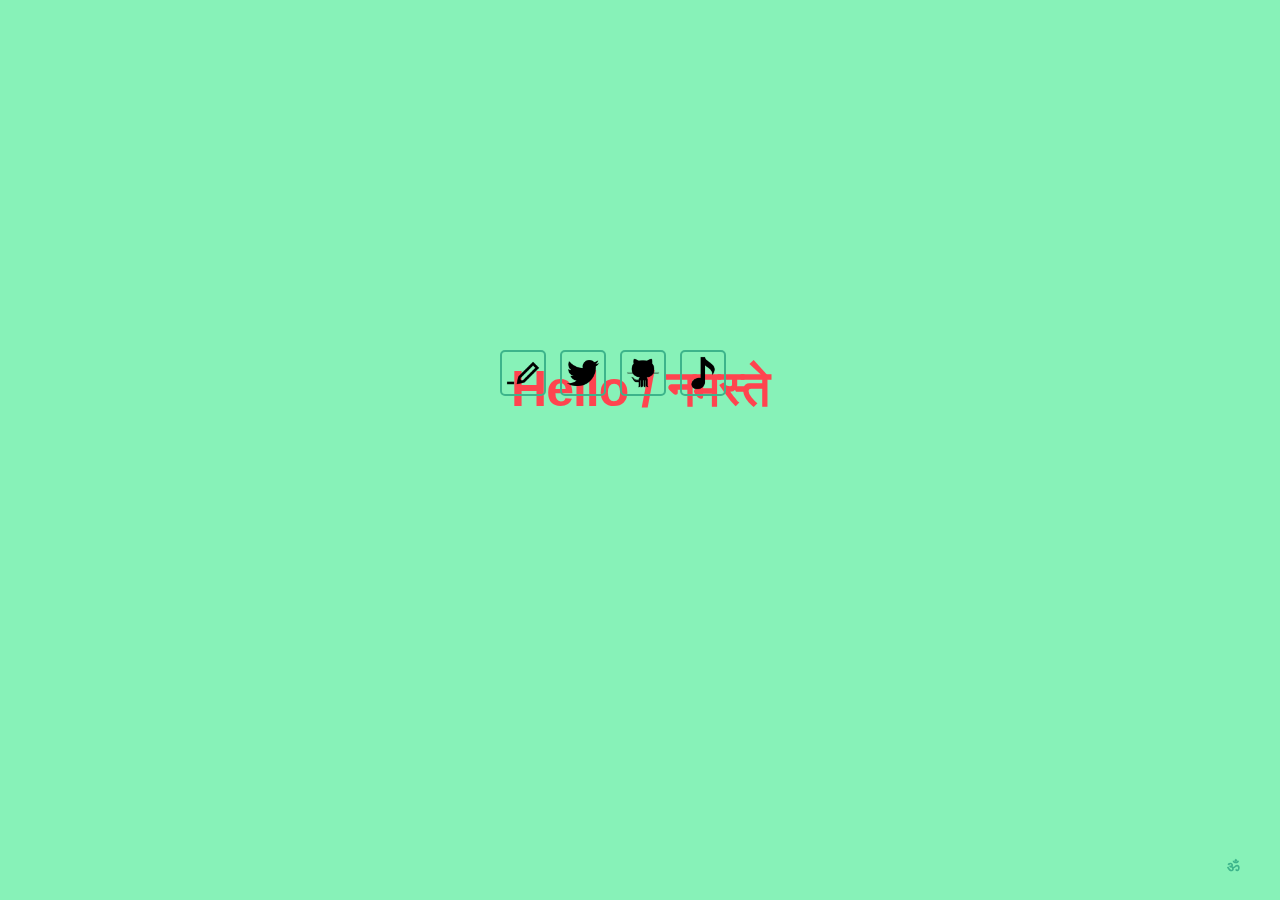
==== index.html @ f8a30839 "Initial commit" ====
<!DOCTYPE html>
<html>
<head>
<meta charset="UTF-8" />
<title>Nishad Trivedi</title>
    	
<meta name="description" content="The space of Nishad Trivedi" />
<meta name="keywords" content="nishad, trivedi, nishad trivedi" />
<meta name="viewport" content="" />

<link type="text/css" rel="stylesheet" href="css/style.css">
<link type="image/ico" rel="shortcut icon" href="img/favicon.ico" />
<link rel="apple-touch-icon" href="img/apple-touch-icon.png" />


<script type="text/javascript" src="jquery.min.js"></script>
<script type="text/javascript" src="hello.js"></script>


<!--[if lt IE 9]>
<script type="text/javascript">window.location = "ie/ie.html";</script>
<![endif]-->

</head>

<body>
<div id="container">
	<div id="hello">Hello / <span id="hello2"> नमस्ते</span></div>  <!-- change word after '/' constantly -->
	<div id="om">&#2384;</div>

<!-- Shouts out to iconmonstr for the icons! -->
	<a id="mail" class="social" href="mailto:nishadt15@gmail.com"></a>
	<a id="twitter" class="social" href="http://twitter.com/nishadtrivedi"></a>
	<a id="github" class="social" href="http://github.com/trivedi"></a>
	<a id="music" class="social" href="http://open.spotify.com/user/nishadt"></a>
</div>
</div>

</body>
</html>
---- css/style.css ----
* {
    margin: 0;
    padding: 0;
    border: 0;
    outline: none;
    text-rendering: optimizeLegibility;
    -webkit-font-smoothing: antialiased;
}

html, body {
    width: 100%;
    height: 100%;
    overflow: hidden;
    font-family: 'Helvetica Neue', Helvetica, sans-serif;
    color: #ff444f;
    font-weight: bold;
    font-size: 15px;
    background: #87f2b8;
}

#container {
    position: absolute;
    width: 100%;
    height: auto;
    left: 50%;
    top: 40%; 
    margin-left: -50%;
}

#hello {
    font-size: 50px;
    font-weight: bold; 
    line-height: normal;
    text-align: center;
    letter-spacing: -1px;
    margin: 0 auto;
    color: #ff444f;
}

#om {
    position: fixed;
    bottom: 25px;
    right: 40px;
    font-size: 15px;
    color: #3db48b;
}

.social {
	position: fixed;
	top: 350px;
	height: 38px;
	width: 42px;	
	padding-top: 4px;
	outline: none;
	text-decoration: none;

	-webkit-border-radius: 5px;
    -moz-border-radius: 5px;
    border-radius: 5px;
    border: 2px solid #3db48b;
    cursor: pointer;

	-webkit-transition: all 0.4s ease;
    -moz-transition: all 0.4s ease;
    -ms-transition: all 0.4s ease;
    -o-transition: all 0.4s ease;
    transition: all 0.4s ease;  
}

#mail {
 
    left: 500px;
    margin-left: 0;
    background: url(../img/mail.png) no-repeat center center;
    background-size: 40px 40px;
}

#twitter {
    left: 550px;
    margin-left: 10px;
    background: url(../img/twitter.png) no-repeat center center;
    background-size: 40px 40px;
}

#github {
    left: 600px;
    margin-left: 20px;
    background: url(../img/github.png) no-repeat center center;
    background-size: 40px 40px;
}

#music {
    left: 650px;
    margin-left: 30px;
    background: url(../img/music1.png) no-repeat center center;
    background-size: 40px 40px;
}


#mail:hover,
#twitter:hover,
#github:hover,
#music:hover {
    border: 2px solid #ff444f;
}

::-webkit-selection { background: transparent; color: #ffaaaf; }
::-moz-selection { background: transparent; color: #ffaaaf; }
::selection { background: transparent; color: #ffaaaf; }
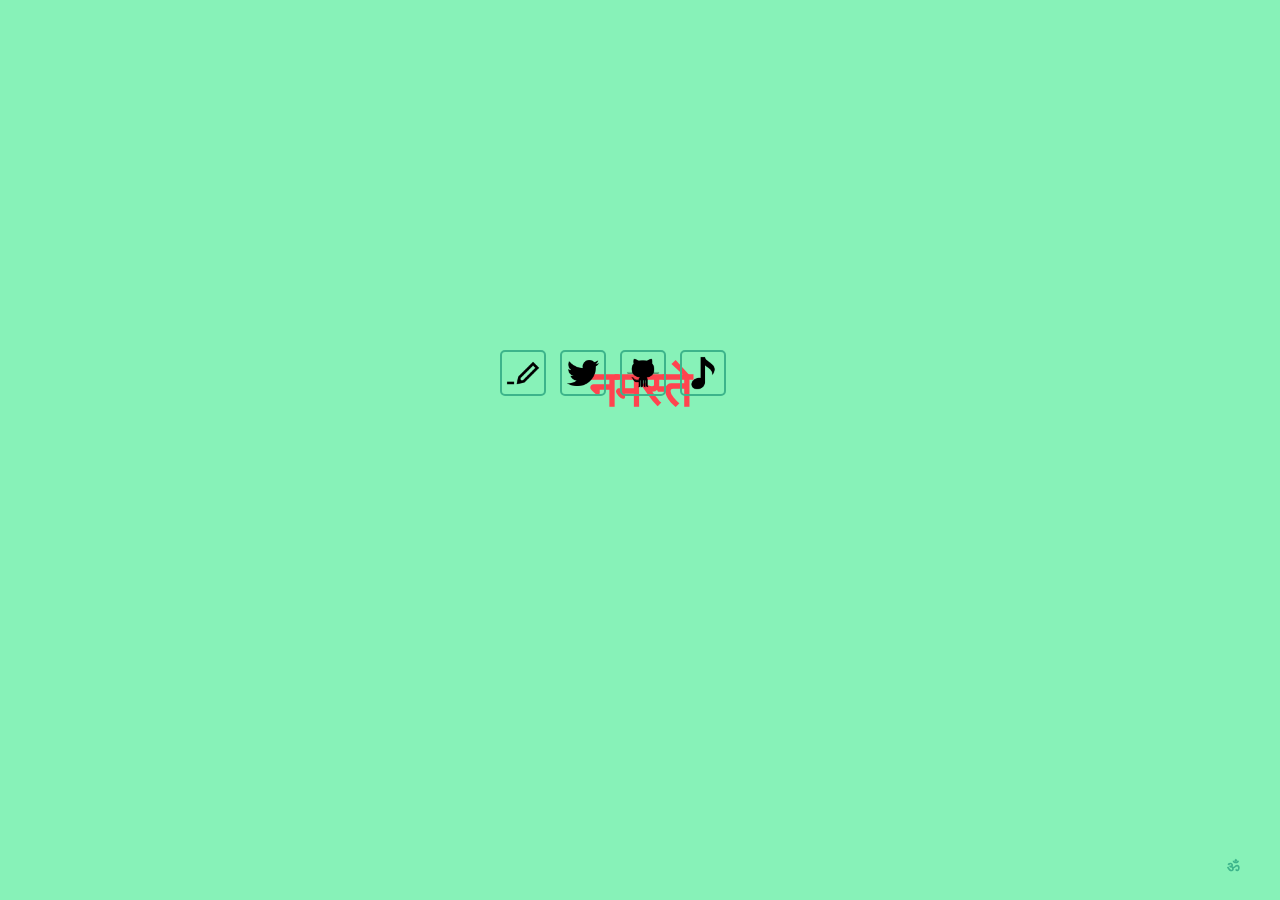
==== commit 1a5e8db2: "Updated <head></head>" ====
--- a/index.html
+++ b/index.html
@@ -3,19 +3,23 @@
 <html>
 <head>
 <meta charset="UTF-8" />
-<title>Nishad Trivedi</title>
+<title>N I S H A D</title>
     	
 <meta name="description" content="The space of Nishad Trivedi" />
 <meta name="keywords" content="nishad, trivedi, nishad trivedi" />
-<meta name="viewport" content="" />
+<meta name="viewport" content="width=device-width, initial-scale=1, maximum-scale=1">
 
 <link type="text/css" rel="stylesheet" href="css/style.css">
-<link type="image/ico" rel="shortcut icon" href="img/favicon.ico" />
-<link rel="apple-touch-icon" href="img/apple-touch-icon.png" />
 
 
-<script type="text/javascript" src="jquery.min.js"></script>
-<script type="text/javascript" src="hello.js"></script>
+
+<link rel="icon" href="img/favicon.ico" />
+<link rel="apple-touch-icon" href="img/apple-touch-icon.png" />
+<link rel="apple-touch-icon" sizes="72x72" href="img/apple-touch-icon-72x72.png">
+<link rel="apple-touch-icon" sizes="114x114" href="img/apple-touch-icon-114x114.png">
+
+
+
 
 
 <!--[if lt IE 9]>
@@ -25,17 +29,21 @@
 </head>
 
 <body>
+<div id="border"></div>
 <div id="container">
-	<div id="hello">Hello / <span id="hello2"> नमस्ते</span></div>  <!-- change word after '/' constantly -->
+	<div id="hello"><span id="hello2"> नमस्ते</span></div> 
 	<div id="om">&#2384;</div>
-
-<!-- Shouts out to iconmonstr for the icons! -->
+</div>
+<div id="social">
+	<!-- Shouts out to iconmonstr for the icons! -->
 	<a id="mail" class="social" href="mailto:nishadt15@gmail.com"></a>
 	<a id="twitter" class="social" href="http://twitter.com/nishadtrivedi"></a>
 	<a id="github" class="social" href="http://github.com/trivedi"></a>
 	<a id="music" class="social" href="http://open.spotify.com/user/nishadt"></a>
 </div>
-</div>
+</body>
 
-</body>
-</html>+
+<script type="text/javascript" src="js/jquery.min.js"></script>
+<script type="text/javascript" src="js/hello.js"></script>
+</html>
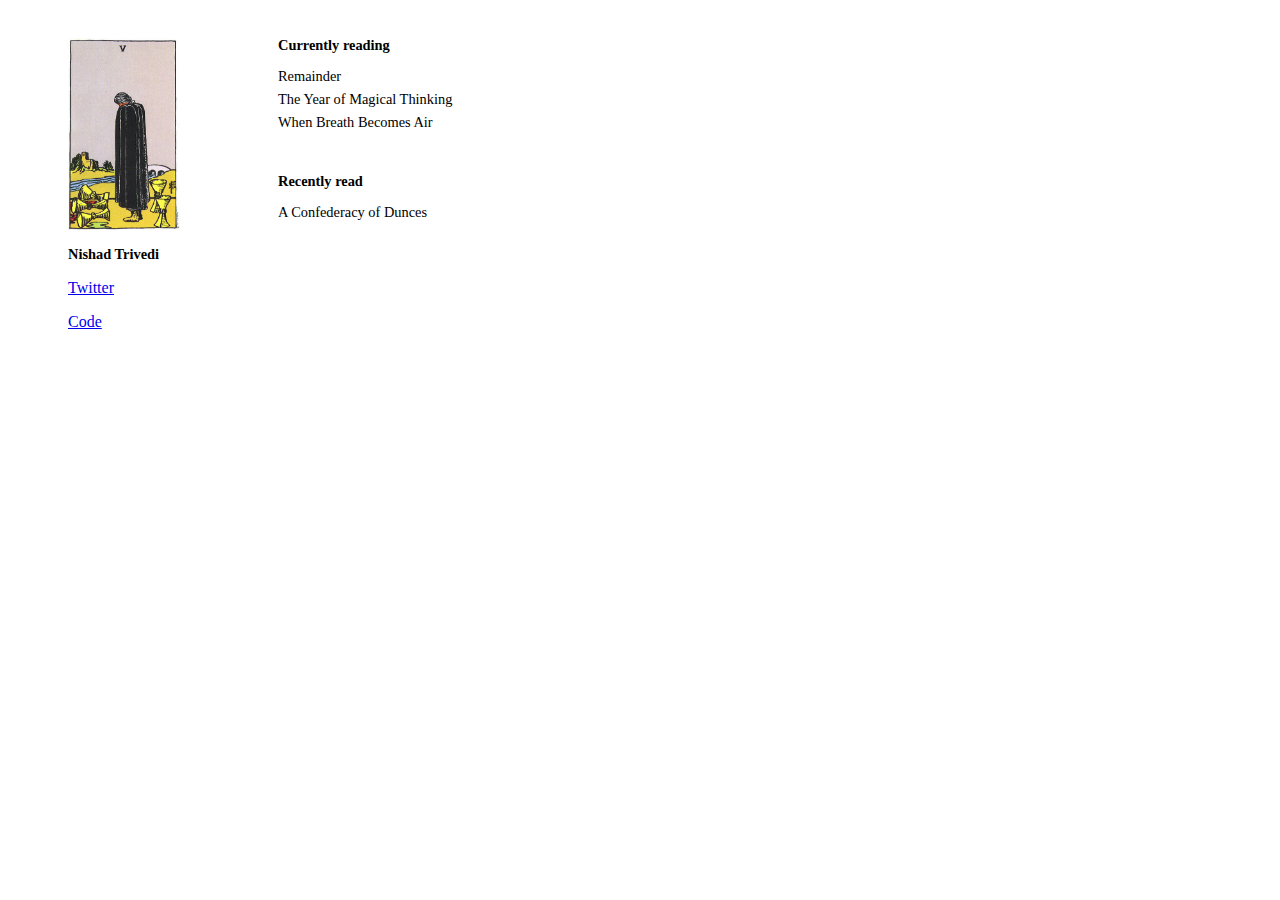
==== commit fb6647c2: "develop structure of new design" ====
--- a/index.html
+++ b/index.html
@@ -1,49 +1,29 @@
+<!doctype html>
+<head>
+    <title>Nishad</title>
+    <link rel="stylesheet" type="text/css" href="style.css" />
+</head>
+<body>
 
-<!DOCTYPE html>
-<html>
-<head>
-<meta charset="UTF-8" />
-<title>N I S H A D</title>
-    	
-<meta name="description" content="The space of Nishad Trivedi" />
-<meta name="keywords" content="nishad, trivedi, nishad trivedi" />
-<meta name="viewport" content="width=device-width, initial-scale=1, maximum-scale=1">
+<div id="sidebar">
+	<img id="sidebar-img" src="img/cups.jpg"></img>
+	<h2>Nishad Trivedi</h2>
+	<p><a href="https://twitter.com/nishadtrivedi">Twitter</a></p>
+	<p><a href="https://github.com/trivedi">Code</a></p>
+</div>
 
-<link type="text/css" rel="stylesheet" href="css/style.css">
+<div id="reading">
+	<h3>Currently reading</h3>
+	<ul>Remainder</ul>
+	<ul>The Year of Magical Thinking</ul>
+	<ul>When Breath Becomes Air</ul>
+
+	<br>
+
+	<h3>Recently read</h3>
+	<ul>A Confederacy of Dunces</ul>
+</div>
 
 
-
-<link rel="icon" href="img/favicon.ico" />
-<link rel="apple-touch-icon" href="img/apple-touch-icon.png" />
-<link rel="apple-touch-icon" sizes="72x72" href="img/apple-touch-icon-72x72.png">
-<link rel="apple-touch-icon" sizes="114x114" href="img/apple-touch-icon-114x114.png">
-
-
-
-
-
-<!--[if lt IE 9]>
-<script type="text/javascript">window.location = "ie/ie.html";</script>
-<![endif]-->
-
-</head>
-
-<body>
-<div id="border"></div>
-<div id="container">
-	<div id="hello"><span id="hello2"> नमस्ते</span></div> 
-	<div id="om">&#2384;</div>
-</div>
-<div id="social">
-	<!-- Shouts out to iconmonstr for the icons! -->
-	<a id="mail" class="social" href="mailto:nishadt15@gmail.com"></a>
-	<a id="twitter" class="social" href="http://twitter.com/nishadtrivedi"></a>
-	<a id="github" class="social" href="http://github.com/trivedi"></a>
-	<a id="music" class="social" href="http://open.spotify.com/user/nishadt"></a>
-</div>
 </body>
-
-
-<script type="text/javascript" src="js/jquery.min.js"></script>
-<script type="text/javascript" src="js/hello.js"></script>
 </html>
--- a/style.css
+++ b/style.css
@@ -0,0 +1,36 @@
+body {
+    /*background-color: #f7eee1;*/
+    font-family: "Helvetica Neue", Georgia, Palatino, "Times New Roman", serif;
+}
+
+h2 {
+	font-size: .9em;	
+}
+
+h3 {
+	font-size: .9em;
+	padding-bottom: 3px;
+}
+
+ul {
+	font-size: .9em;
+	line-height: .6em;
+}
+
+#reading {
+	padding-top: 15px;
+}
+
+#sidebar {
+	float: left;
+	padding-top: 30px;
+	padding-left: 60px;
+	padding-right: 60px;
+	width: 150px;
+}
+
+#sidebar-img {
+	width: 112px;
+}
+
+
